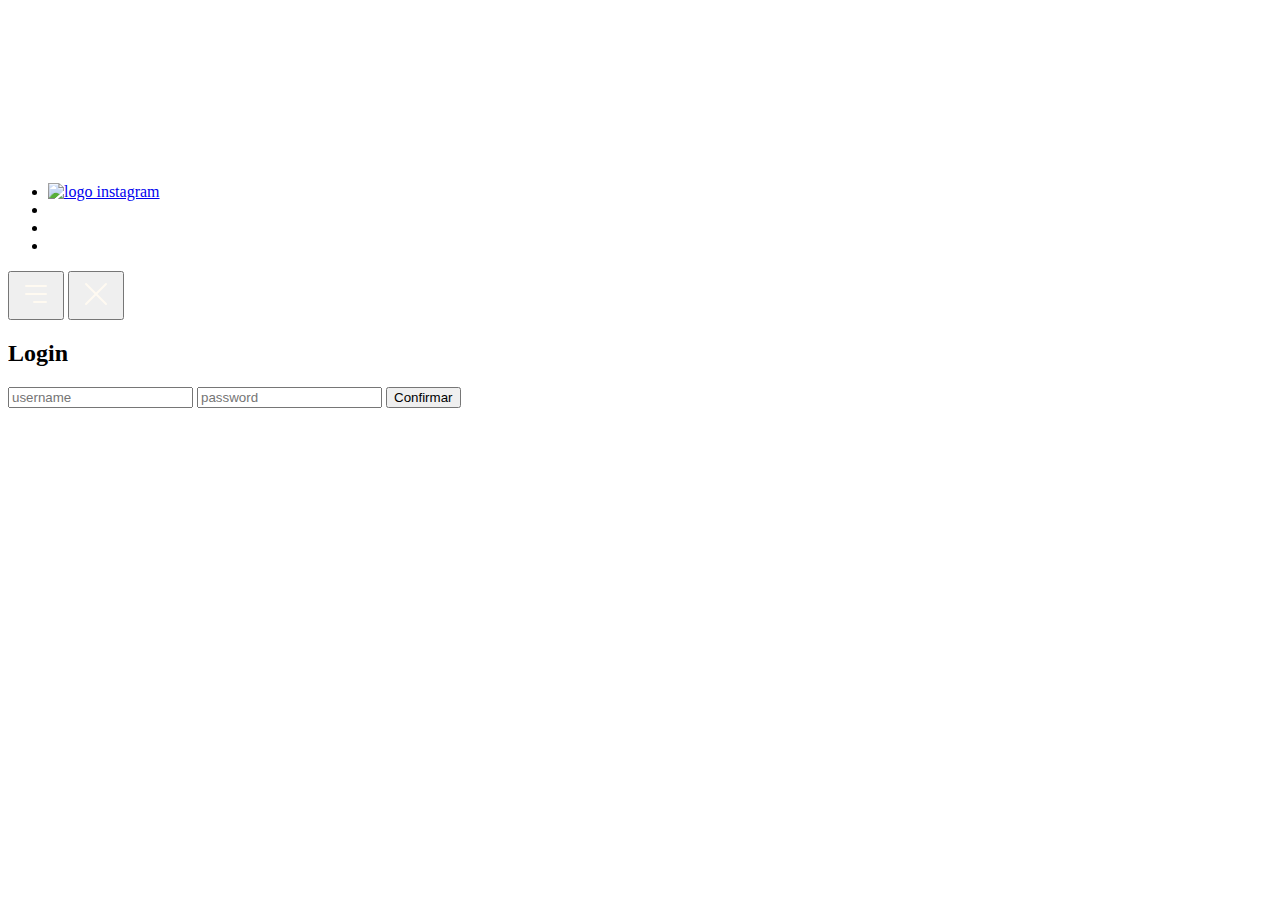
==== pages/perfil/index.html @ 3912fb04 "dti digital login page" ====
<!DOCTYPE html>
<html lang="en">
<head>
    <meta charset="UTF-8">
    <meta http-equiv="X-UA-Compatible" content="IE=edge">
    <meta name="viewport" content="width=device-width, initial-scale=1.0">
    <title>DTI Digital - Login Page</title>
    <style>
        @import url('https://fonts.googleapis.com/css?family=Poppins:400,700,900');
    </style>
    <link rel="stylesheet" href="style.css"/>
</head>
<body>
    <nav id="navigation">
        <div class="wrapper">
            <a class="logo" target="_blank" href="https://www.dtidigital.com.br">
                <img src="/assets/logo-dti-branca.png" alt="logo DGT-Digital">
            </a>
            <div class="menu">
                <ul class="social-links">
                    <li>
                        <a target="_blank" href="https://www.instagram.com/dtidigital/">
                            <img src="/assets/instagram-brands.svg" alt="logo instagram">
                            <!-- <svg xmlns="http://www.w3.org/2000/svg" viewBox="0 0 448 512"><path d="M224.1 141c-63.6 0-114.9 51.3-114.9 114.9s51.3 114.9 114.9 114.9S339 319.5 339 255.9 287.7 141 224.1 141zm0 189.6c-41.1 0-74.7-33.5-74.7-74.7s33.5-74.7 74.7-74.7 74.7 33.5 74.7 74.7-33.6 74.7-74.7 74.7zm146.4-194.3c0 14.9-12 26.8-26.8 26.8-14.9 0-26.8-12-26.8-26.8s12-26.8 26.8-26.8 26.8 12 26.8 26.8zm76.1 27.2c-1.7-35.9-9.9-67.7-36.2-93.9-26.2-26.2-58-34.4-93.9-36.2-37-2.1-147.9-2.1-184.9 0-35.8 1.7-67.6 9.9-93.9 36.1s-34.4 58-36.2 93.9c-2.1 37-2.1 147.9 0 184.9 1.7 35.9 9.9 67.7 36.2 93.9s58 34.4 93.9 36.2c37 2.1 147.9 2.1 184.9 0 35.9-1.7 67.7-9.9 93.9-36.2 26.2-26.2 34.4-58 36.2-93.9 2.1-37 2.1-147.8 0-184.8zM398.8 388c-7.8 19.6-22.9 34.7-42.6 42.6-29.5 11.7-99.5 9-132.1 9s-102.7 2.6-132.1-9c-19.6-7.8-34.7-22.9-42.6-42.6-11.7-29.5-9-99.5-9-132.1s-2.6-102.7 9-132.1c7.8-19.6 22.9-34.7 42.6-42.6 29.5-11.7 99.5-9 132.1-9s102.7-2.6 132.1 9c19.6 7.8 34.7 22.9 42.6 42.6 11.7 29.5 9 99.5 9 132.1s2.7 102.7-9 132.1z"/></svg> -->
                        </a>               
                    </li>
                    <li>
                        <a target="_blank" href="https://www.youtube.com/c/dtidigital">
                            <!-- <svg xmlns="http://www.w3.org/2000/svg" viewBox="0 0 576 512"><path d="M549.655 124.083c-6.281-23.65-24.787-42.276-48.284-48.597C458.781 64 288 64 288 64S117.22 64 74.629 75.486c-23.497 6.322-42.003 24.947-48.284 48.597-11.412 42.867-11.412 132.305-11.412 132.305s0 89.438 11.412 132.305c6.281 23.65 24.787 41.5 48.284 47.821C117.22 448 288 448 288 448s170.78 0 213.371-11.486c23.497-6.321 42.003-24.171 48.284-47.821 11.412-42.867 11.412-132.305 11.412-132.305s0-89.438-11.412-132.305zm-317.51 213.508V175.185l142.739 81.205-142.739 81.201z"/></svg> -->
                            <img src="/assets/youtube-brands.svg" alt="">
                        </a>
                    </li>
                    <li>
                        <a target="_blank" href="https://www.linkedin.com/company/dtidigital/">
                            <!-- <svg xmlns="http://www.w3.org/2000/svg" viewBox="0 0 448 512"><path d="M416 32H31.9C14.3 32 0 46.5 0 64.3v383.4C0 465.5 14.3 480 31.9 480H416c17.6 0 32-14.5 32-32.3V64.3c0-17.8-14.4-32.3-32-32.3zM135.4 416H69V202.2h66.5V416zm-33.2-243c-21.3 0-38.5-17.3-38.5-38.5S80.9 96 102.2 96c21.2 0 38.5 17.3 38.5 38.5 0 21.3-17.2 38.5-38.5 38.5zm282.1 243h-66.4V312c0-24.8-.5-56.7-34.5-56.7-34.6 0-39.9 27-39.9 54.9V416h-66.4V202.2h63.7v29.2h.9c8.9-16.8 30.6-34.5 62.9-34.5 67.2 0 79.7 44.3 79.7 101.9V416z"/></svg> -->
                            <img src="assets/linkedin-brands.svg" alt="">
                        </a>
                    </li>
                    <li>
                        <a target="_blank" href="https://www.facebook.com/dtidigitalcrafters">
                            <!-- <svg xmlns="http://www.w3.org/2000/svg" viewBox="0 0 512 512"><path d="M504 256C504 119 393 8 256 8S8 119 8 256c0 123.78 90.69 226.38 209.25 245V327.69h-63V256h63v-54.64c0-62.15 37-96.48 93.67-96.48 27.14 0 55.52 4.84 55.52 4.84v61h-31.28c-30.8 0-40.41 19.12-40.41 38.73V256h68.78l-11 71.69h-57.78V501C413.31 482.38 504 379.78 504 256z"/></svg> -->
                            <img src="/assets/facebook-square-brands.svg" alt="">
                        </a>
                    </li>
                </ul>

            </div>
            <button
            aria-expanded="false"
            aria-label="Abrir menu"
            onclick="openMenu()"
            class="open-menu"
          >
            <svg
              width="40"
              height="40"
              viewBox="0 0 40 40"
              fill="none"
              xmlns="http://www.w3.org/2000/svg"
            >
              <path
                d="M10 20H30"
                stroke="#FFFAF1"
                stroke-width="2"
                stroke-linecap="round"
                stroke-linejoin="round"
              />
              <path
                d="M10 12H30"
                stroke="#FFFAF1"
                stroke-width="2"
                stroke-linecap="round"
                stroke-linejoin="round"
              />
              <path
                d="M18 28L30 28"
                stroke="#FFFAF1"
                stroke-width="2"
                stroke-linecap="round"
                stroke-linejoin="round"
              />
            </svg>
          </button>
          <button
            aria-expanded="true"
            aria-label="Fechar Menu"
            onclick="closeMenu()"
            class="close-menu"
          >
            <svg
              width="40"
              height="40"
              viewBox="0 0 40 40"
              fill="none"
              xmlns="http://www.w3.org/2000/svg"
            >
              <path
                d="M30 10L10 30M10 10L30 30"
                stroke="#FFFAF1"
                stroke-width="2"
                stroke-linecap="round"
                stroke-linejoin="round"
              />
            </svg>
          </button>
        </div>
    </nav>

    <div class="wrapper">
        <div class="login">
            <h2>Login</h2>
            <form action="main.js" method="post">
                <input id="username" class="inputText" placeholder="username" type="text"/>
                <input id="password" class="inputText" placeholder="password" type="password"/>
    
                <button id="confirm" type="button" onClick="autenticacao()">Confirmar</button>
            </form>
        </div>
    </div>

    <footer>

    </footer>
    <script src="main.js"></script>
</body>
</html>
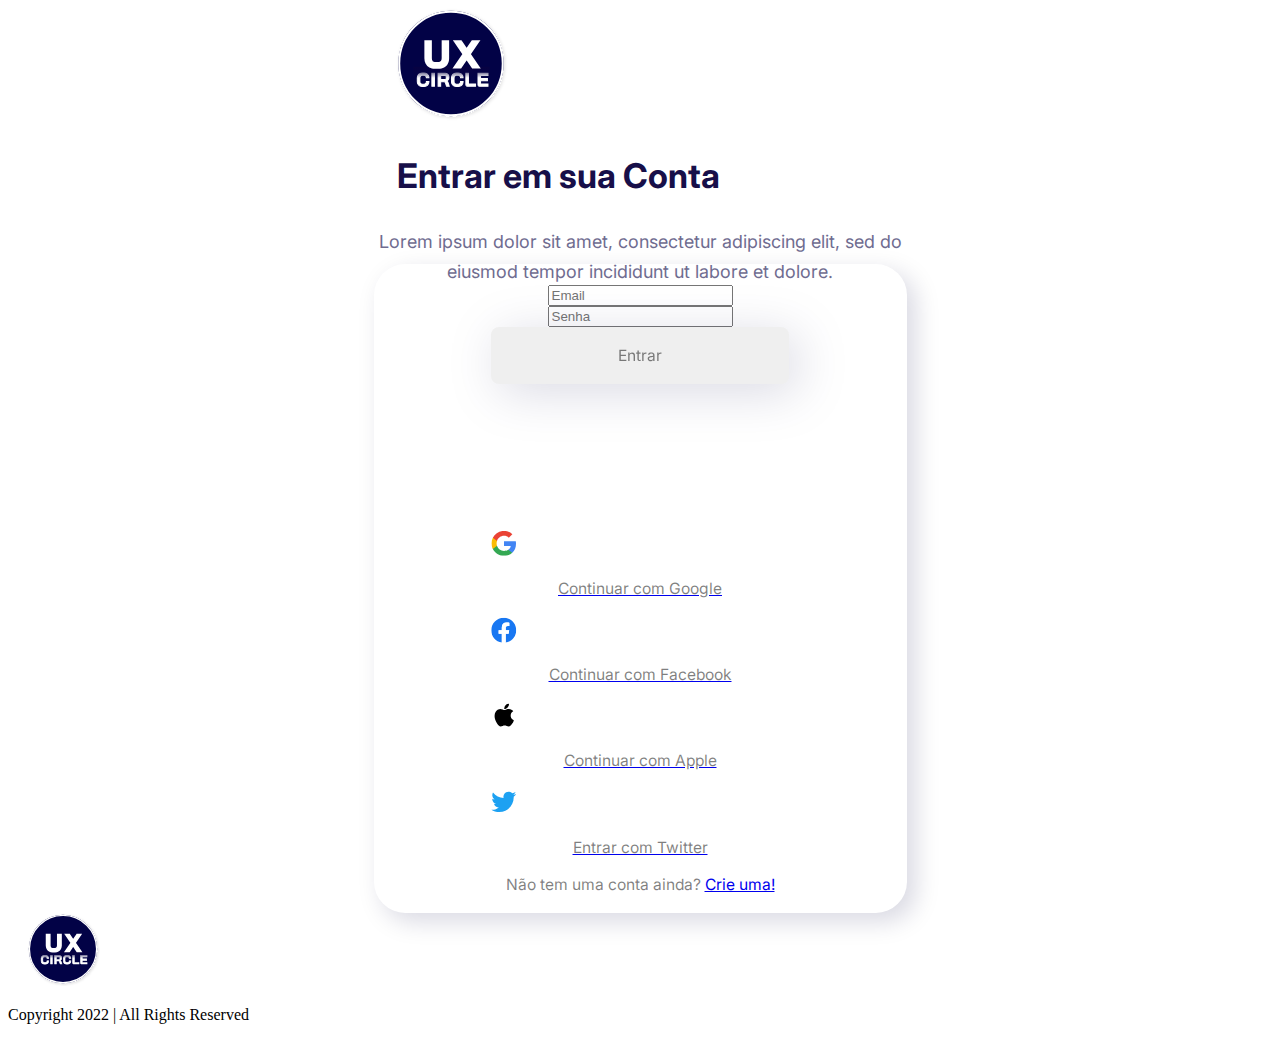
==== commit 54341f06: "dti login page testing validator" ====
--- a/pages/perfil/index.html
+++ b/pages/perfil/index.html
@@ -4,123 +4,97 @@
     <meta charset="UTF-8">
     <meta http-equiv="X-UA-Compatible" content="IE=edge">
     <meta name="viewport" content="width=device-width, initial-scale=1.0">
-    <title>DTI Digital - Login Page</title>
+    <title>Home Page</title>
+    <link rel="stylesheet" href="style.css"/>
     <style>
-        @import url('https://fonts.googleapis.com/css?family=Poppins:400,700,900');
+        @import url('https://fonts.googleapis.com/css2?family=Inter:wght@300&display=swap');
     </style>
-    <link rel="stylesheet" href="style.css"/>
+
 </head>
 <body>
-    <nav id="navigation">
+    <section id="container">
         <div class="wrapper">
-            <a class="logo" target="_blank" href="https://www.dtidigital.com.br">
-                <img src="/assets/logo-dti-branca.png" alt="logo DGT-Digital">
-            </a>
-            <div class="menu">
-                <ul class="social-links">
-                    <li>
-                        <a target="_blank" href="https://www.instagram.com/dtidigital/">
-                            <img src="/assets/instagram-brands.svg" alt="logo instagram">
-                            <!-- <svg xmlns="http://www.w3.org/2000/svg" viewBox="0 0 448 512"><path d="M224.1 141c-63.6 0-114.9 51.3-114.9 114.9s51.3 114.9 114.9 114.9S339 319.5 339 255.9 287.7 141 224.1 141zm0 189.6c-41.1 0-74.7-33.5-74.7-74.7s33.5-74.7 74.7-74.7 74.7 33.5 74.7 74.7-33.6 74.7-74.7 74.7zm146.4-194.3c0 14.9-12 26.8-26.8 26.8-14.9 0-26.8-12-26.8-26.8s12-26.8 26.8-26.8 26.8 12 26.8 26.8zm76.1 27.2c-1.7-35.9-9.9-67.7-36.2-93.9-26.2-26.2-58-34.4-93.9-36.2-37-2.1-147.9-2.1-184.9 0-35.8 1.7-67.6 9.9-93.9 36.1s-34.4 58-36.2 93.9c-2.1 37-2.1 147.9 0 184.9 1.7 35.9 9.9 67.7 36.2 93.9s58 34.4 93.9 36.2c37 2.1 147.9 2.1 184.9 0 35.9-1.7 67.7-9.9 93.9-36.2 26.2-26.2 34.4-58 36.2-93.9 2.1-37 2.1-147.8 0-184.8zM398.8 388c-7.8 19.6-22.9 34.7-42.6 42.6-29.5 11.7-99.5 9-132.1 9s-102.7 2.6-132.1-9c-19.6-7.8-34.7-22.9-42.6-42.6-11.7-29.5-9-99.5-9-132.1s-2.6-102.7 9-132.1c7.8-19.6 22.9-34.7 42.6-42.6 29.5-11.7 99.5-9 132.1-9s102.7-2.6 132.1 9c19.6 7.8 34.7 22.9 42.6 42.6 11.7 29.5 9 99.5 9 132.1s2.7 102.7-9 132.1z"/></svg> -->
-                        </a>               
-                    </li>
-                    <li>
-                        <a target="_blank" href="https://www.youtube.com/c/dtidigital">
-                            <!-- <svg xmlns="http://www.w3.org/2000/svg" viewBox="0 0 576 512"><path d="M549.655 124.083c-6.281-23.65-24.787-42.276-48.284-48.597C458.781 64 288 64 288 64S117.22 64 74.629 75.486c-23.497 6.322-42.003 24.947-48.284 48.597-11.412 42.867-11.412 132.305-11.412 132.305s0 89.438 11.412 132.305c6.281 23.65 24.787 41.5 48.284 47.821C117.22 448 288 448 288 448s170.78 0 213.371-11.486c23.497-6.321 42.003-24.171 48.284-47.821 11.412-42.867 11.412-132.305 11.412-132.305s0-89.438-11.412-132.305zm-317.51 213.508V175.185l142.739 81.205-142.739 81.201z"/></svg> -->
-                            <img src="/assets/youtube-brands.svg" alt="">
-                        </a>
-                    </li>
-                    <li>
-                        <a target="_blank" href="https://www.linkedin.com/company/dtidigital/">
-                            <!-- <svg xmlns="http://www.w3.org/2000/svg" viewBox="0 0 448 512"><path d="M416 32H31.9C14.3 32 0 46.5 0 64.3v383.4C0 465.5 14.3 480 31.9 480H416c17.6 0 32-14.5 32-32.3V64.3c0-17.8-14.4-32.3-32-32.3zM135.4 416H69V202.2h66.5V416zm-33.2-243c-21.3 0-38.5-17.3-38.5-38.5S80.9 96 102.2 96c21.2 0 38.5 17.3 38.5 38.5 0 21.3-17.2 38.5-38.5 38.5zm282.1 243h-66.4V312c0-24.8-.5-56.7-34.5-56.7-34.6 0-39.9 27-39.9 54.9V416h-66.4V202.2h63.7v29.2h.9c8.9-16.8 30.6-34.5 62.9-34.5 67.2 0 79.7 44.3 79.7 101.9V416z"/></svg> -->
-                            <img src="assets/linkedin-brands.svg" alt="">
-                        </a>
-                    </li>
-                    <li>
-                        <a target="_blank" href="https://www.facebook.com/dtidigitalcrafters">
-                            <!-- <svg xmlns="http://www.w3.org/2000/svg" viewBox="0 0 512 512"><path d="M504 256C504 119 393 8 256 8S8 119 8 256c0 123.78 90.69 226.38 209.25 245V327.69h-63V256h63v-54.64c0-62.15 37-96.48 93.67-96.48 27.14 0 55.52 4.84 55.52 4.84v61h-31.28c-30.8 0-40.41 19.12-40.41 38.73V256h68.78l-11 71.69h-57.78V501C413.31 482.38 504 379.78 504 256z"/></svg> -->
-                            <img src="/assets/facebook-square-brands.svg" alt="">
-                        </a>
-                    </li>
-                </ul>
+            <div class="logo">
+                <div class="content">
+                    <svg width="168" height="113" viewBox="0 0 168 113" fill="none" xmlns="http://www.w3.org/2000/svg">
+                        <g filter="url(#filter0_d_9_10167)">
+                        <circle cx="83.9762" cy="55.4012" r="52.7323" fill="#020246"/>
+                        <circle cx="83.9762" cy="55.4012" r="51.7435" stroke="white" stroke-width="1.97746"/>
+                        </g>
+                        <path d="M55.1226 78.4911C54.1611 78.4911 53.312 78.2851 52.5753 77.8731C51.8511 77.461 51.2892 76.8804 50.8896 76.1312C50.4901 75.3695 50.2903 74.4954 50.2903 73.509V70.0627C50.2903 69.0763 50.4901 68.2084 50.8896 67.4593C51.3017 66.6976 51.8761 66.1107 52.6128 65.6986C53.362 65.2866 54.2236 65.0806 55.1975 65.0806H57.1829C58.1194 65.0806 58.9435 65.2803 59.6552 65.6799C60.367 66.0795 60.9164 66.6414 61.3035 67.3656C61.703 68.0773 61.9028 68.9077 61.9028 69.8567H59.3556C59.3556 69.1075 59.1558 68.5081 58.7562 68.0586C58.3566 67.5966 57.8322 67.3656 57.1829 67.3656H55.1975C54.4983 67.3656 53.9364 67.6278 53.5118 68.1523C53.0873 68.6642 52.875 69.3385 52.875 70.1751V73.3966C52.875 74.2332 53.081 74.9137 53.4931 75.4382C53.9052 75.9501 54.4483 76.2061 55.1226 76.2061H57.1454C57.8072 76.2061 58.3441 75.9501 58.7562 75.4382C59.1807 74.9262 59.393 74.252 59.393 73.4154H61.9403C61.9403 74.4268 61.7405 75.3196 61.3409 76.0937C60.9413 76.8554 60.3795 77.4485 59.6552 77.8731C58.931 78.2851 58.0944 78.4911 57.1454 78.4911H55.1226ZM64.8711 65.2304H67.4558V78.3413H64.8711V65.2304ZM71.0936 65.2304H78.0611C79.1974 65.2304 80.1089 65.5363 80.7957 66.1482C81.4949 66.76 81.8446 67.5654 81.8446 68.5643V69.8754C81.8446 70.5247 81.6573 71.0928 81.2827 71.5798C80.9206 72.0543 80.3899 72.4164 79.6906 72.6662V72.7036C80.0902 72.9658 80.3899 73.2655 80.5897 73.6027C80.8019 73.9398 81.008 74.408 81.2078 75.0074L82.2566 78.3413H79.5783L78.5856 75.2321C78.4232 74.6952 78.1985 74.2957 77.9113 74.0334C77.6241 73.7712 77.2682 73.6401 76.8437 73.6401H73.6783V78.3413H71.0936V65.2304ZM77.5742 71.4113C78.0986 71.4113 78.5107 71.2739 78.8103 70.9992C79.11 70.712 79.2598 70.3437 79.2598 69.8941V68.6767C79.2598 68.3146 79.1475 68.0274 78.9227 67.8151C78.698 67.5904 78.3983 67.478 78.0237 67.478H73.6783V71.4113H77.5742ZM89.2958 78.4911C88.3344 78.4911 87.4853 78.2851 86.7486 77.8731C86.0244 77.461 85.4625 76.8804 85.0629 76.1312C84.6633 75.3695 84.4635 74.4954 84.4635 73.509V70.0627C84.4635 69.0763 84.6633 68.2084 85.0629 67.4593C85.4749 66.6976 86.0493 66.1107 86.786 65.6986C87.5352 65.2866 88.3968 65.0806 89.3708 65.0806H91.3561C92.2926 65.0806 93.1167 65.2803 93.8285 65.6799C94.5402 66.0795 95.0896 66.6414 95.4767 67.3656C95.8763 68.0773 96.0761 68.9077 96.0761 69.8567H93.5288C93.5288 69.1075 93.329 68.5081 92.9294 68.0586C92.5299 67.5966 92.0054 67.3656 91.3561 67.3656H89.3708C88.6715 67.3656 88.1096 67.6278 87.6851 68.1523C87.2605 68.6642 87.0483 69.3385 87.0483 70.1751V73.3966C87.0483 74.2332 87.2543 74.9137 87.6663 75.4382C88.0784 75.9501 88.6216 76.2061 89.2958 76.2061H91.3187C91.9805 76.2061 92.5174 75.9501 92.9294 75.4382C93.354 74.9262 93.5663 74.252 93.5663 73.4154H96.1135C96.1135 74.4268 95.9137 75.3196 95.5142 76.0937C95.1146 76.8554 94.5527 77.4485 93.8285 77.8731C93.1043 78.2851 92.2676 78.4911 91.3187 78.4911H89.2958ZM100.674 78.3413C100.124 78.3413 99.6811 78.1852 99.344 77.8731C99.0193 77.5484 98.857 77.1239 98.857 76.5994V65.2304H101.442V76.0937H108.559V78.3413H100.674ZM112.809 78.3413C112.272 78.3413 111.835 78.179 111.498 77.8543C111.16 77.5297 110.992 77.1051 110.992 76.5807V65.2304H120.994V67.478H113.577V70.5122H120.432V72.7598H113.577V76.0937H120.994V78.3413H112.809Z" fill="white"/>
+                        <path d="M52.5753 77.8731L52.3275 78.3087L52.3307 78.3105L52.5753 77.8731ZM50.8896 76.1312L50.4458 76.364L50.4474 76.367L50.8896 76.1312ZM50.8896 67.4593L50.4488 67.2208L50.4474 67.2234L50.8896 67.4593ZM52.6128 65.6986L52.3713 65.2595L52.3681 65.2612L52.6128 65.6986ZM59.6552 65.6799L59.9006 65.2429L59.9006 65.2429L59.6552 65.6799ZM61.3035 67.3656L60.8614 67.6019L60.8664 67.6109L61.3035 67.3656ZM61.9028 69.8567V70.3579H62.404V69.8567H61.9028ZM59.3556 69.8567H58.8544V70.3579H59.3556V69.8567ZM58.7562 68.0586L58.3771 68.3865L58.3816 68.3916L58.7562 68.0586ZM53.5118 68.1523L53.8976 68.4722L53.9014 68.4676L53.5118 68.1523ZM53.4931 75.4382L53.099 75.7478L53.1027 75.7524L53.4931 75.4382ZM58.7562 75.4382L58.3704 75.1182L58.3658 75.1239L58.7562 75.4382ZM59.393 73.4154V72.9142H58.8918V73.4154H59.393ZM61.9403 73.4154H62.4415V72.9142H61.9403V73.4154ZM61.3409 76.0937L61.7847 76.3266L61.7863 76.3236L61.3409 76.0937ZM59.6552 77.8731L59.9031 78.3087L59.9087 78.3054L59.6552 77.8731ZM55.1226 77.99C54.2347 77.99 53.4721 77.8004 52.82 77.4357L52.3307 78.3105C53.152 78.7699 54.0876 78.9923 55.1226 78.9923V77.99ZM52.8232 77.4375C52.183 77.0732 51.6877 76.5626 51.3319 75.8953L50.4474 76.367C50.8907 77.1982 51.5193 77.8488 52.3275 78.3087L52.8232 77.4375ZM51.3335 75.8984C50.9768 75.2184 50.7915 74.4263 50.7915 73.509H49.7891C49.7891 74.5646 50.0034 75.5206 50.4458 76.364L51.3335 75.8984ZM50.7915 73.509V70.0627H49.7891V73.509H50.7915ZM50.7915 70.0627C50.7915 69.1452 50.9768 68.3608 51.3319 67.6951L50.4474 67.2234C50.0033 68.0561 49.7891 69.0074 49.7891 70.0627H50.7915ZM51.3305 67.6977C51.6985 67.0173 52.2059 66.5005 52.8575 66.1361L52.3681 65.2612C51.5463 65.7209 50.9049 66.3778 50.4488 67.2208L51.3305 67.6977ZM52.8543 66.1378C53.5198 65.7718 54.2961 65.5817 55.1975 65.5817V64.5794C54.151 64.5794 53.2042 64.8014 52.3713 65.2595L52.8543 66.1378ZM55.1975 65.5817H57.1829V64.5794H55.1975V65.5817ZM57.1829 65.5817C58.0463 65.5817 58.7835 65.7653 59.4099 66.1169L59.9006 65.2429C59.1035 64.7954 58.1925 64.5794 57.1829 64.5794V65.5817ZM59.4099 66.1169C60.0377 66.4694 60.5191 66.9614 60.8615 67.6018L61.7455 67.1294C61.3136 66.3214 60.6962 65.6896 59.9006 65.2429L59.4099 66.1169ZM60.8664 67.6109C61.2175 68.2364 61.4016 68.9795 61.4016 69.8567H62.404C62.404 68.8359 62.1885 67.9183 61.7405 67.1203L60.8664 67.6109ZM61.9028 69.3555H59.3556V70.3579H61.9028V69.3555ZM59.8567 69.8567C59.8567 69.0161 59.6306 68.2879 59.1308 67.7256L58.3816 68.3916C58.681 68.7284 58.8544 69.1989 58.8544 69.8567H59.8567ZM59.1353 67.7308C58.6339 67.151 57.9673 66.8644 57.1829 66.8644V67.8668C57.6971 67.8668 58.0794 68.0422 58.3771 68.3865L59.1353 67.7308ZM57.1829 66.8644H55.1975V67.8668H57.1829V66.8644ZM55.1975 66.8644C54.3534 66.8644 53.6459 67.1901 53.1223 67.8369L53.9014 68.4676C54.2268 68.0656 54.6431 67.8668 55.1975 67.8668V66.8644ZM53.126 67.8323C52.6093 68.4554 52.3738 69.2526 52.3738 70.1751H53.3762C53.3762 69.4244 53.5653 68.873 53.8976 68.4722L53.126 67.8323ZM52.3738 70.1751V73.3966H53.3762V70.1751H52.3738ZM52.3738 73.3966C52.3738 74.3164 52.6015 75.1146 53.099 75.7478L53.8872 75.1285C53.5606 74.7129 53.3762 74.1501 53.3762 73.3966H52.3738ZM53.1027 75.7524C53.6127 76.3861 54.3012 76.7073 55.1226 76.7073V75.7049C54.5955 75.7049 54.1976 75.5142 53.8835 75.1239L53.1027 75.7524ZM55.1226 76.7073H57.1454V75.7049H55.1226V76.7073ZM57.1454 76.7073C57.9577 76.7073 58.6387 76.3835 59.1466 75.7524L58.3658 75.1239C58.0496 75.5167 57.6567 75.7049 57.1454 75.7049V76.7073ZM59.142 75.7581C59.6587 75.135 59.8942 74.3379 59.8942 73.4154H58.8918C58.8918 74.166 58.7028 74.7175 58.3704 75.1183L59.142 75.7581ZM59.393 73.9165H61.9403V72.9142H59.393V73.9165ZM61.4391 73.4154C61.4391 74.3597 61.253 75.1714 60.8956 75.8639L61.7863 76.3236C62.228 75.4677 62.4415 74.4938 62.4415 73.4154H61.4391ZM60.8971 75.8609C60.5399 76.5417 60.0431 77.0648 59.4018 77.4407L59.9087 78.3054C60.7158 77.8323 61.3428 77.1691 61.7847 76.3265L60.8971 75.8609ZM59.4074 77.4375C58.7687 77.8009 58.0198 77.99 57.1454 77.99V78.9923C58.1691 78.9923 59.0933 78.7694 59.9031 78.3087L59.4074 77.4375ZM57.1454 77.99H55.1226V78.9923H57.1454V77.99ZM64.8711 65.2304V64.7292H64.3699V65.2304H64.8711ZM67.4558 65.2304H67.957V64.7292H67.4558V65.2304ZM67.4558 78.3413V78.8425H67.957V78.3413H67.4558ZM64.8711 78.3413H64.3699V78.8425H64.8711V78.3413ZM64.8711 65.7316H67.4558V64.7292H64.8711V65.7316ZM66.9546 65.2304V78.3413H67.957V65.2304H66.9546ZM67.4558 77.8401H64.8711V78.8425H67.4558V77.8401ZM65.3722 78.3413V65.2304H64.3699V78.3413H65.3722ZM71.0936 65.2304V64.7292H70.5924V65.2304H71.0936ZM80.7957 66.1482L80.4623 66.5224L80.4657 66.5253L80.7957 66.1482ZM81.2827 71.5798L80.8854 71.2742L80.8843 71.2758L81.2827 71.5798ZM79.6906 72.6662L79.5221 72.1942L79.1895 72.313V72.6662H79.6906ZM79.6906 72.7036H79.1895V72.9742L79.4157 73.1226L79.6906 72.7036ZM80.5897 73.6027L80.1584 73.8582L80.1656 73.8697L80.5897 73.6027ZM81.2078 75.0074L81.6859 74.857L81.6832 74.8489L81.2078 75.0074ZM82.2566 78.3413V78.8425H82.9397L82.7347 78.1909L82.2566 78.3413ZM79.5783 78.3413L79.1008 78.4937L79.2122 78.8425H79.5783V78.3413ZM78.5856 75.2321L78.1058 75.3772L78.1081 75.3846L78.5856 75.2321ZM77.9113 74.0334L77.5734 74.4036L77.5734 74.4036L77.9113 74.0334ZM73.6783 73.6401V73.1389H73.1772V73.6401H73.6783ZM73.6783 78.3413V78.8425H74.1795V78.3413H73.6783ZM71.0936 78.3413H70.5924V78.8425H71.0936V78.3413ZM78.8103 70.9992L79.1491 71.3687L79.1571 71.361L78.8103 70.9992ZM78.9227 67.8151L78.5683 68.1695L78.5734 68.1746L78.5786 68.1795L78.9227 67.8151ZM73.6783 67.478V66.9768H73.1772V67.478H73.6783ZM73.6783 71.4113H73.1772V71.9124H73.6783V71.4113ZM71.0936 65.7316H78.0611V64.7292H71.0936V65.7316ZM78.0611 65.7316C79.1046 65.7316 79.8876 66.0104 80.4623 66.5224L81.1291 65.7739C80.3303 65.0623 79.2902 64.7292 78.0611 64.7292V65.7316ZM80.4657 66.5253C81.0472 67.0342 81.3434 67.6976 81.3434 68.5643H82.3458C82.3458 67.4331 81.9426 66.4858 81.1257 65.771L80.4657 66.5253ZM81.3434 68.5643V69.8754H82.3458V68.5643H81.3434ZM81.3434 69.8754C81.3434 70.4209 81.1886 70.8801 80.8854 71.2742L81.6799 71.8854C82.1259 71.3056 82.3458 70.6285 82.3458 69.8754H81.3434ZM80.8843 71.2758C80.5938 71.6564 80.1524 71.9691 79.5221 72.1942L79.8592 73.1381C80.6274 72.8638 81.2473 72.4522 81.6811 71.8839L80.8843 71.2758ZM79.1895 72.6662V72.7036H80.1918V72.6662H79.1895ZM79.4157 73.1226C79.7652 73.352 80.0053 73.5995 80.1585 73.8582L81.0208 73.3471C80.7745 72.9315 80.4152 72.5797 79.9656 72.2846L79.4157 73.1226ZM80.1656 73.8697C80.3477 74.159 80.5387 74.5852 80.7323 75.1659L81.6832 74.8489C81.4772 74.2309 81.2561 73.7205 81.0138 73.3356L80.1656 73.8697ZM80.7297 75.1578L81.7786 78.4917L82.7347 78.1909L81.6858 74.857L80.7297 75.1578ZM82.2566 77.8401H79.5783V78.8425H82.2566V77.8401ZM80.0557 78.1889L79.063 75.0797L78.1081 75.3846L79.1008 78.4937L80.0557 78.1889ZM79.0653 75.0871C78.8877 74.4998 78.6263 74.0076 78.2492 73.6633L77.5734 74.4036C77.7707 74.5837 77.9588 74.8907 78.1058 75.3772L79.0653 75.0871ZM78.2492 73.6633C77.8609 73.3088 77.3808 73.1389 76.8437 73.1389V74.1413C77.1556 74.1413 77.3873 74.2337 77.5734 74.4036L78.2492 73.6633ZM76.8437 73.1389H73.6783V74.1413H76.8437V73.1389ZM73.1772 73.6401V78.3413H74.1795V73.6401H73.1772ZM73.6783 77.8401H71.0936V78.8425H73.6783V77.8401ZM71.5948 78.3413V65.2304H70.5924V78.3413H71.5948ZM77.5742 71.9124C78.1865 71.9124 78.7325 71.7504 79.149 71.3686L78.4717 70.6298C78.2888 70.7974 78.0107 70.9101 77.5742 70.9101V71.9124ZM79.1571 71.361C79.5642 70.9709 79.761 70.4677 79.761 69.8941H78.7587C78.7587 70.2196 78.6559 70.4531 78.4636 70.6374L79.1571 71.361ZM79.761 69.8941V68.6767H78.7587V69.8941H79.761ZM79.761 68.6767C79.761 68.2024 79.6091 67.774 79.2668 67.4508L78.5786 68.1795C78.6858 68.2808 78.7587 68.4268 78.7587 68.6767H79.761ZM79.2771 67.4607C78.9417 67.1253 78.5057 66.9768 78.0237 66.9768V67.9792C78.2909 67.9792 78.4542 68.0554 78.5683 68.1695L79.2771 67.4607ZM78.0237 66.9768H73.6783V67.9792H78.0237V66.9768ZM73.1772 67.478V71.4113H74.1795V67.478H73.1772ZM73.6783 71.9124H77.5742V70.9101H73.6783V71.9124ZM86.7486 77.8731L86.5007 78.3087L86.5039 78.3105L86.7486 77.8731ZM85.0629 76.1312L84.6191 76.364L84.6207 76.367L85.0629 76.1312ZM85.0629 67.4593L84.6221 67.2208L84.6207 67.2234L85.0629 67.4593ZM86.786 65.6986L86.5445 65.2595L86.5414 65.2612L86.786 65.6986ZM93.8285 65.6799L94.0738 65.2429L94.0738 65.2429L93.8285 65.6799ZM95.4767 67.3656L95.0346 67.6019L95.0397 67.6109L95.4767 67.3656ZM96.0761 69.8567V70.3579H96.5772V69.8567H96.0761ZM93.5288 69.8567H93.0276V70.3579H93.5288V69.8567ZM92.9294 68.0586L92.5503 68.3865L92.5549 68.3916L92.9294 68.0586ZM87.6851 68.1523L88.0709 68.4722L88.0746 68.4676L87.6851 68.1523ZM87.6663 75.4382L87.2722 75.7478L87.2759 75.7524L87.6663 75.4382ZM92.9294 75.4382L92.5436 75.1182L92.539 75.1239L92.9294 75.4382ZM93.5663 73.4154V72.9142H93.0651V73.4154H93.5663ZM96.1135 73.4154H96.6147V72.9142H96.1135V73.4154ZM95.5142 76.0937L95.958 76.3266L95.9595 76.3236L95.5142 76.0937ZM93.8285 77.8731L94.0763 78.3087L94.0819 78.3054L93.8285 77.8731ZM89.2958 77.99C88.408 77.99 87.6453 77.8004 86.9932 77.4357L86.5039 78.3105C87.3253 78.7699 88.2608 78.9923 89.2958 78.9923V77.99ZM86.9964 77.4375C86.3562 77.0732 85.861 76.5626 85.5051 75.8953L84.6207 76.367C85.0639 77.1982 85.6925 77.8488 86.5007 78.3087L86.9964 77.4375ZM85.5067 75.8984C85.15 75.2184 84.9647 74.4263 84.9647 73.509H83.9624C83.9624 74.5646 84.1766 75.5206 84.6191 76.364L85.5067 75.8984ZM84.9647 73.509V70.0627H83.9624V73.509H84.9647ZM84.9647 70.0627C84.9647 69.1452 85.1501 68.3608 85.5051 67.6951L84.6207 67.2234C84.1766 68.0561 83.9624 69.0074 83.9624 70.0627H84.9647ZM85.5037 67.6977C85.8718 67.0173 86.3791 66.5005 87.0307 66.1361L86.5414 65.2612C85.7195 65.7209 85.0781 66.3778 84.6221 67.2208L85.5037 67.6977ZM87.0276 66.1378C87.693 65.7718 88.4694 65.5817 89.3708 65.5817V64.5794C88.3243 64.5794 87.3775 64.8014 86.5445 65.2595L87.0276 66.1378ZM89.3708 65.5817H91.3561V64.5794H89.3708V65.5817ZM91.3561 65.5817C92.2195 65.5817 92.9568 65.7653 93.5831 66.1169L94.0738 65.2429C93.2767 64.7954 92.3657 64.5794 91.3561 64.5794V65.5817ZM93.5831 66.1169C94.211 66.4694 94.6924 66.9614 95.0347 67.6018L95.9187 67.1294C95.4869 66.3214 94.8694 65.6896 94.0738 65.2429L93.5831 66.1169ZM95.0397 67.6109C95.3908 68.2364 95.5749 68.9795 95.5749 69.8567H96.5772C96.5772 68.8359 96.3618 67.9183 95.9137 67.1203L95.0397 67.6109ZM96.0761 69.3555H93.5288V70.3579H96.0761V69.3555ZM94.03 69.8567C94.03 69.0161 93.8038 68.2879 93.304 67.7256L92.5549 68.3916C92.8542 68.7284 93.0276 69.1989 93.0276 69.8567H94.03ZM93.3085 67.7308C92.8071 67.151 92.1405 66.8644 91.3561 66.8644V67.8668C91.8703 67.8668 92.2526 68.0422 92.5504 68.3865L93.3085 67.7308ZM91.3561 66.8644H89.3708V67.8668H91.3561V66.8644ZM89.3708 66.8644C88.5266 66.8644 87.8192 67.1901 87.2955 67.8369L88.0746 68.4676C88.4001 68.0656 88.8164 67.8668 89.3708 67.8668V66.8644ZM87.2993 67.8323C86.7826 68.4554 86.5471 69.2526 86.5471 70.1751H87.5494C87.5494 69.4244 87.7385 68.873 88.0709 68.4722L87.2993 67.8323ZM86.5471 70.1751V73.3966H87.5494V70.1751H86.5471ZM86.5471 73.3966C86.5471 74.3164 86.7747 75.1146 87.2723 75.7478L88.0604 75.1285C87.7338 74.7129 87.5494 74.1501 87.5494 73.3966H86.5471ZM87.2759 75.7524C87.7859 76.3861 88.4744 76.7073 89.2958 76.7073V75.7049C88.7687 75.7049 88.3709 75.5142 88.0568 75.1239L87.2759 75.7524ZM89.2958 76.7073H91.3187V75.7049H89.2958V76.7073ZM91.3187 76.7073C92.1309 76.7073 92.8119 76.3835 93.3199 75.7524L92.539 75.1239C92.2229 75.5167 91.83 75.7049 91.3187 75.7049V76.7073ZM93.3152 75.7581C93.8319 75.135 94.0674 74.3379 94.0674 73.4154H93.0651C93.0651 74.166 92.876 74.7175 92.5437 75.1183L93.3152 75.7581ZM93.5663 73.9165H96.1135V72.9142H93.5663V73.9165ZM95.6123 73.4154C95.6123 74.3597 95.4262 75.1714 95.0688 75.8639L95.9595 76.3236C96.4013 75.4677 96.6147 74.4938 96.6147 73.4154H95.6123ZM95.0703 75.8609C94.7132 76.5417 94.2163 77.0648 93.575 77.4407L94.0819 78.3054C94.8891 77.8323 95.516 77.1691 95.958 76.3265L95.0703 75.8609ZM93.5806 77.4375C92.9419 77.8009 92.193 77.99 91.3187 77.99V78.9923C92.3423 78.9923 93.2666 78.7694 94.0763 78.3087L93.5806 77.4375ZM91.3187 77.99H89.2958V78.9923H91.3187V77.99ZM99.344 77.8731L98.9896 78.2274L98.9964 78.2343L99.0035 78.2408L99.344 77.8731ZM98.857 65.2304V64.7292H98.3558V65.2304H98.857ZM101.442 65.2304H101.943V64.7292H101.442V65.2304ZM101.442 76.0937H100.941V76.5949H101.442V76.0937ZM108.559 76.0937H109.06V75.5925H108.559V76.0937ZM108.559 78.3413V78.8425H109.06V78.3413H108.559ZM100.674 77.8401C100.224 77.8401 99.9114 77.7154 99.6845 77.5053L99.0035 78.2408C99.4508 78.655 100.024 78.8425 100.674 78.8425V77.8401ZM99.6984 77.5187C99.4813 77.3016 99.3582 77.0115 99.3582 76.5994H98.3558C98.3558 77.2362 98.5574 77.7952 98.9896 78.2274L99.6984 77.5187ZM99.3582 76.5994V65.2304H98.3558V76.5994H99.3582ZM98.857 65.7316H101.442V64.7292H98.857V65.7316ZM100.941 65.2304V76.0937H101.943V65.2304H100.941ZM101.442 76.5949H108.559V75.5925H101.442V76.5949ZM108.058 76.0937V78.3413H109.06V76.0937H108.058ZM108.559 77.8401H100.674V78.8425H108.559V77.8401ZM111.498 77.8543L111.15 78.2153L111.15 78.2153L111.498 77.8543ZM110.992 65.2304V64.7292H110.491V65.2304H110.992ZM120.994 65.2304H121.495V64.7292H120.994V65.2304ZM120.994 67.478V67.9792H121.495V67.478H120.994ZM113.577 67.478V66.9768H113.075V67.478H113.577ZM113.577 70.5122H113.075V71.0134H113.577V70.5122ZM120.432 70.5122H120.933V70.011H120.432V70.5122ZM120.432 72.7598V73.261H120.933V72.7598H120.432ZM113.577 72.7598V72.2586H113.075V72.7598H113.577ZM113.577 76.0937H113.075V76.5949H113.577V76.0937ZM120.994 76.0937H121.495V75.5925H120.994V76.0937ZM120.994 78.3413V78.8425H121.495V78.3413H120.994ZM112.809 77.8401C112.381 77.8401 112.075 77.7147 111.845 77.4933L111.15 78.2153C111.594 78.6433 112.163 78.8425 112.809 78.8425V77.8401ZM111.845 77.4933C111.619 77.275 111.493 76.987 111.493 76.5807H110.491C110.491 77.2233 110.702 77.7844 111.15 78.2153L111.845 77.4933ZM111.493 76.5807V65.2304H110.491V76.5807H111.493ZM110.992 65.7316H120.994V64.7292H110.992V65.7316ZM120.492 65.2304V67.478H121.495V65.2304H120.492ZM120.994 66.9768H113.577V67.9792H120.994V66.9768ZM113.075 67.478V70.5122H114.078V67.478H113.075ZM113.577 71.0134H120.432V70.011H113.577V71.0134ZM119.931 70.5122V72.7598H120.933V70.5122H119.931ZM120.432 72.2586H113.577V73.261H120.432V72.2586ZM113.075 72.7598V76.0937H114.078V72.7598H113.075ZM113.577 76.5949H120.994V75.5925H113.577V76.5949ZM120.492 76.0937V78.3413H121.495V76.0937H120.492ZM120.994 77.8401H112.809V78.8425H120.994V77.8401Z" fill="white"/>
+                        <rect x="46.4343" y="58.8179" width="76.1433" height="13.9716" fill="url(#paint0_linear_9_10167)"/>
+                        <path d="M67.756 59.6341C65.9261 59.6341 64.3188 59.2509 62.9341 58.4843C61.5493 57.693 60.4736 56.5926 59.7071 55.1831C58.9405 53.7736 58.5572 52.1416 58.5572 50.287V33.373H63.6759V50.1386C63.6759 51.6223 64.0468 52.8216 64.7887 53.7365C65.5552 54.6514 66.5443 55.1089 67.756 55.1089H71.6878C72.9242 55.1089 73.9257 54.6514 74.6922 53.7365C75.4588 52.8216 75.8421 51.6223 75.8421 50.1386V33.373H80.9608V50.287C80.9608 52.1416 80.5775 53.7736 79.8109 55.1831C79.0443 56.5926 77.9563 57.693 76.5468 58.4843C75.1373 59.2509 73.5176 59.6341 71.6878 59.6341H67.756ZM96.7147 46.0956L88.0352 33.373H93.8586L99.645 41.9042L105.431 33.373H111.218L102.538 46.0956L111.589 59.3374H105.765L99.645 50.287L93.4877 59.3374H87.6643L96.7147 46.0956Z" fill="white"/>
+                        <path d="M62.9341 58.4843L62.3493 59.5076L62.3562 59.5116L62.3632 59.5154L62.9341 58.4843ZM59.7071 55.1831L58.6717 55.7462L58.6717 55.7462L59.7071 55.1831ZM58.5572 33.373V32.1944H57.3786V33.373H58.5572ZM63.6759 33.373H64.8545V32.1944H63.6759V33.373ZM64.7887 53.7365L63.8732 54.4788L63.8791 54.4862L63.8852 54.4934L64.7887 53.7365ZM74.6922 53.7365L73.7888 52.9796L74.6922 53.7365ZM75.8421 33.373V32.1944H74.6635V33.373H75.8421ZM80.9608 33.373H82.1394V32.1944H80.9608V33.373ZM79.8109 55.1831L80.8463 55.7462L80.8463 55.7462L79.8109 55.1831ZM76.5468 58.4843L77.1099 59.5197L77.1169 59.5159L77.1238 59.512L76.5468 58.4843ZM67.756 58.4555C66.0944 58.4555 64.6893 58.1088 63.5049 57.4531L62.3632 59.5154C63.9483 60.3929 65.7579 60.8128 67.756 60.8128V58.4555ZM63.5188 57.461C62.3253 56.7789 61.4051 55.8384 60.7425 54.62L58.6717 55.7462C59.5421 57.3468 60.7733 58.607 62.3493 59.5076L63.5188 57.461ZM60.7425 54.62C60.0836 53.4086 59.7358 51.9757 59.7358 50.287H57.3786C57.3786 52.3074 57.7974 54.1387 58.6717 55.7462L60.7425 54.62ZM59.7358 50.287V33.373H57.3786V50.287H59.7358ZM58.5572 34.5516H63.6759V32.1944H58.5572V34.5516ZM62.4973 33.373V50.1386H64.8545V33.373H62.4973ZM62.4973 50.1386C62.4973 51.8208 62.9208 53.3043 63.8732 54.4788L65.7042 52.9942C65.1728 52.3389 64.8545 51.4237 64.8545 50.1386H62.4973ZM63.8852 54.4934C64.8796 55.6803 66.2017 56.2875 67.756 56.2875V53.9303C66.8869 53.9303 66.2308 53.6226 65.6921 52.9796L63.8852 54.4934ZM67.756 56.2875H71.6878V53.9303H67.756V56.2875ZM71.6878 56.2875C73.2585 56.2875 74.5961 55.6865 75.5957 54.4934L73.7888 52.9796C73.2552 53.6164 72.5898 53.9303 71.6878 53.9303V56.2875ZM75.5957 54.4934C76.58 53.3186 77.0207 51.8297 77.0207 50.1386H74.6635C74.6635 51.4148 74.3376 52.3245 73.7888 52.9796L75.5957 54.4934ZM77.0207 50.1386V33.373H74.6635V50.1386H77.0207ZM75.8421 34.5516H80.9608V32.1944H75.8421V34.5516ZM79.7822 33.373V50.287H82.1394V33.373H79.7822ZM79.7822 50.287C79.7822 51.9757 79.4344 53.4086 78.7755 54.62L80.8463 55.7462C81.7206 54.1387 82.1394 52.3074 82.1394 50.287H79.7822ZM78.7755 54.62C78.1158 55.833 77.1874 56.773 75.9698 57.4566L77.1238 59.512C78.7253 58.613 79.9729 57.3522 80.8463 55.7462L78.7755 54.62ZM75.9837 57.4489C74.77 58.109 73.3489 58.4555 71.6878 58.4555V60.8128C73.6864 60.8128 75.5046 60.3927 77.1099 59.5197L75.9837 57.4489ZM71.6878 58.4555H67.756V60.8128H71.6878V58.4555ZM96.7147 46.0956L97.6878 46.7606L98.1419 46.0962L97.6883 45.4313L96.7147 46.0956ZM88.0352 33.373V32.1944H85.8044L87.0616 34.0372L88.0352 33.373ZM93.8586 33.373L94.8341 32.7114L94.4834 32.1944H93.8586V33.373ZM99.645 41.9042L98.6696 42.5658L99.645 44.0039L100.62 42.5658L99.645 41.9042ZM105.431 33.373V32.1944H104.807L104.456 32.7114L105.431 33.373ZM111.218 33.373L112.191 34.0372L113.449 32.1944H111.218V33.373ZM102.538 46.0956L101.565 45.4313L101.111 46.0962L101.565 46.7606L102.538 46.0956ZM111.589 59.3374V60.516H113.822L112.562 58.6723L111.589 59.3374ZM105.765 59.3374L104.789 59.9976L105.139 60.516H105.765V59.3374ZM99.645 50.287L100.621 49.6267L99.6479 48.1873L98.6705 49.624L99.645 50.287ZM93.4877 59.3374V60.516H94.1114L94.4622 60.0004L93.4877 59.3374ZM87.6643 59.3374L86.6912 58.6723L85.4311 60.516H87.6643V59.3374ZM97.6883 45.4313L89.0088 32.7088L87.0616 34.0372L95.7411 46.7598L97.6883 45.4313ZM88.0352 34.5516H93.8586V32.1944H88.0352V34.5516ZM92.8832 34.0346L98.6696 42.5658L100.62 41.2426L94.8341 32.7114L92.8832 34.0346ZM100.62 42.5658L106.407 34.0346L104.456 32.7114L98.6696 41.2426L100.62 42.5658ZM105.431 34.5516H111.218V32.1944H105.431V34.5516ZM110.244 32.7088L101.565 45.4313L103.512 46.7598L112.191 34.0372L110.244 32.7088ZM101.565 46.7606L110.616 60.0025L112.562 58.6723L103.511 45.4305L101.565 46.7606ZM111.589 58.1588H105.765V60.516H111.589V58.1588ZM106.742 58.6772L100.621 49.6267L98.6686 50.9472L104.789 59.9976L106.742 58.6772ZM98.6705 49.624L92.5132 58.6744L94.4622 60.0004L100.619 50.9499L98.6705 49.624ZM93.4877 58.1588H87.6643V60.516H93.4877V58.1588ZM88.6373 60.0025L97.6878 46.7606L95.7417 45.4305L86.6912 58.6723L88.6373 60.0025Z" fill="white"/>
+                        <defs>
+                        <filter id="filter0_d_9_10167" x="28.6073" y="0.0323316" width="112.32" height="112.32" filterUnits="userSpaceOnUse" color-interpolation-filters="sRGB">
+                        <feFlood flood-opacity="0" result="BackgroundImageFix"/>
+                        <feColorMatrix in="SourceAlpha" type="matrix" values="0 0 0 0 0 0 0 0 0 0 0 0 0 0 0 0 0 0 127 0" result="hardAlpha"/>
+                        <feOffset dx="0.790984" dy="0.790984"/>
+                        <feGaussianBlur stdDeviation="1.7138"/>
+                        <feComposite in2="hardAlpha" operator="out"/>
+                        <feColorMatrix type="matrix" values="0 0 0 0 0.898039 0 0 0 0 0.898039 0 0 0 0 0.898039 0 0 0 1 0"/>
+                        <feBlend mode="normal" in2="BackgroundImageFix" result="effect1_dropShadow_9_10167"/>
+                        <feBlend mode="normal" in="SourceGraphic" in2="effect1_dropShadow_9_10167" result="shape"/>
+                        </filter>
+                        <linearGradient id="paint0_linear_9_10167" x1="84.5677" y1="59.4216" x2="84.6498" y2="75.4932" gradientUnits="userSpaceOnUse">
+                        <stop stop-color="#070242"/>
+                        <stop offset="0.652305" stop-color="#070242" stop-opacity="0"/>
+                        </linearGradient>
+                        </defs>
+                    </svg>
+                </div>
+            </div>
+            <div class="card">
+                <div class="login">
+                    <form action="main.js" method="post">
+                        <p>Você está <p id="logado">Logado</p></p>
+                        <button id="confirm" type="button" onClick="deslogar()">
+                            <div>
+                                <p>Deslogar</p>
+                            </div>
+                        </button>
+                    </form>
+                    <p>Esqueceu sua senha?</p>
+                </div>
+            </div>
+        </div>
+        <div id="footer">
+            <div class="wrapper">
+                <svg width="110" height="73" viewBox="0 0 110 73" fill="none" xmlns="http://www.w3.org/2000/svg">
+                    <g filter="url(#filter0_d_1446_1738)">
+                    <circle cx="55.015" cy="36.0001" r="34.2323" fill="#020246"/>
+                    <circle cx="55.015" cy="36.0001" r="33.5904" stroke="white" stroke-width="1.28371"/>
+                    </g>
+                    <path d="M36.2839 51.0585C35.6598 51.0585 35.1086 50.9247 34.6303 50.6572C34.1602 50.3897 33.7954 50.0128 33.536 49.5264C33.2766 49.032 33.147 48.4646 33.147 47.8242V45.5869C33.147 44.9466 33.2766 44.3832 33.536 43.8969C33.8035 43.4024 34.1764 43.0214 34.6547 42.7539C35.141 42.4864 35.7003 42.3527 36.3326 42.3527H37.6214C38.2294 42.3527 38.7644 42.4824 39.2264 42.7418C39.6884 43.0012 40.0451 43.3659 40.2964 43.8361C40.5558 44.2981 40.6855 44.8372 40.6855 45.4532H39.0319C39.0319 44.9668 38.9022 44.5778 38.6428 44.2859C38.3834 43.986 38.0429 43.8361 37.6214 43.8361H36.3326C35.8787 43.8361 35.5139 44.0063 35.2383 44.3467C34.9627 44.6791 34.8249 45.1168 34.8249 45.6599V47.7512C34.8249 48.2943 34.9586 48.7361 35.2261 49.0766C35.4936 49.4089 35.8462 49.5751 36.2839 49.5751H37.5971C38.0267 49.5751 38.3753 49.4089 38.6428 49.0766C38.9184 48.7442 39.0562 48.3065 39.0562 47.7634H40.7098C40.7098 48.42 40.5801 48.9995 40.3207 49.5021C40.0613 49.9966 39.6965 50.3816 39.2264 50.6572C38.7563 50.9247 38.2132 51.0585 37.5971 51.0585H36.2839ZM42.6124 42.45H44.2903V50.9612H42.6124V42.45ZM46.6519 42.45H51.175C51.9126 42.45 52.5044 42.6486 52.9502 43.0457C53.4041 43.4429 53.6311 43.9658 53.6311 44.6142V45.4654C53.6311 45.8869 53.5095 46.2557 53.2663 46.5718C53.0312 46.8798 52.6867 47.1149 52.2328 47.277V47.3014C52.4922 47.4716 52.6867 47.6661 52.8164 47.885C52.9542 48.1038 53.088 48.4078 53.2177 48.7969L53.8986 50.9612H52.1599L51.5154 48.9428C51.4101 48.5943 51.2641 48.3349 51.0777 48.1646C50.8913 47.9944 50.6603 47.9093 50.3847 47.9093H48.3298V50.9612H46.6519V42.45ZM50.8589 46.4624C51.1993 46.4624 51.4668 46.3732 51.6613 46.1949C51.8559 46.0085 51.9532 45.7693 51.9532 45.4775V44.6872C51.9532 44.4521 51.8802 44.2657 51.7343 44.1279C51.5884 43.982 51.3938 43.909 51.1507 43.909H48.3298V46.4624H50.8589ZM58.4682 51.0585C57.8441 51.0585 57.2929 50.9247 56.8146 50.6572C56.3445 50.3897 55.9797 50.0128 55.7203 49.5264C55.4609 49.032 55.3312 48.4646 55.3312 47.8242V45.5869C55.3312 44.9466 55.4609 44.3832 55.7203 43.8969C55.9878 43.4024 56.3607 43.0214 56.8389 42.7539C57.3253 42.4864 57.8846 42.3527 58.5169 42.3527H59.8057C60.4137 42.3527 60.9486 42.4824 61.4107 42.7418C61.8727 43.0012 62.2294 43.3659 62.4807 43.8361C62.7401 44.2981 62.8698 44.8372 62.8698 45.4532H61.2161C61.2161 44.9668 61.0864 44.5778 60.8271 44.2859C60.5677 43.986 60.2272 43.8361 59.8057 43.8361H58.5169C58.0629 43.8361 57.6982 44.0063 57.4226 44.3467C57.147 44.6791 57.0092 45.1168 57.0092 45.6599V47.7512C57.0092 48.2943 57.1429 48.7361 57.4104 49.0766C57.6779 49.4089 58.0305 49.5751 58.4682 49.5751H59.7814C60.211 49.5751 60.5596 49.4089 60.8271 49.0766C61.1027 48.7442 61.2405 48.3065 61.2405 47.7634H62.8941C62.8941 48.42 62.7644 48.9995 62.505 49.5021C62.2456 49.9966 61.8808 50.3816 61.4107 50.6572C60.9405 50.9247 60.3974 51.0585 59.7814 51.0585H58.4682ZM65.8545 50.9612C65.4978 50.9612 65.2101 50.8599 64.9912 50.6572C64.7804 50.4465 64.6751 50.1709 64.6751 49.8304V42.45H66.353V49.5021H70.9734V50.9612H65.8545ZM73.7321 50.9612C73.3836 50.9612 73.0998 50.8558 72.881 50.6451C72.6621 50.4343 72.5527 50.1587 72.5527 49.8182V42.45H79.0455V43.909H74.2306V45.8788H78.6808V47.3378H74.2306V49.5021H79.0455V50.9612H73.7321Z" fill="white"/>
+                    <path d="M34.6303 50.6572L34.4694 50.94L34.4715 50.9412L34.6303 50.6572ZM33.536 49.5264L33.2479 49.6776L33.249 49.6795L33.536 49.5264ZM33.536 43.8969L33.2499 43.7421L33.249 43.7438L33.536 43.8969ZM34.6547 42.7539L34.4979 42.4688L34.4958 42.47L34.6547 42.7539ZM39.2264 42.7418L39.3857 42.4581L39.3857 42.4581L39.2264 42.7418ZM40.2964 43.8361L40.0094 43.9895L40.0127 43.9953L40.2964 43.8361ZM40.6855 45.4532V45.7786H41.0108V45.4532H40.6855ZM39.0319 45.4532H38.7065V45.7786H39.0319V45.4532ZM38.6428 44.2859L38.3967 44.4988L38.3996 44.5021L38.6428 44.2859ZM35.2383 44.3467L35.4887 44.5544L35.4912 44.5515L35.2383 44.3467ZM35.2261 49.0766L34.9703 49.2776L34.9727 49.2806L35.2261 49.0766ZM38.6428 49.0766L38.3923 48.8688L38.3893 48.8726L38.6428 49.0766ZM39.0562 47.7634V47.438H38.7308V47.7634H39.0562ZM40.7098 47.7634H41.0351V47.438H40.7098V47.7634ZM40.3207 49.5021L40.6088 49.6533L40.6098 49.6513L40.3207 49.5021ZM39.2264 50.6572L39.3873 50.94L39.3909 50.9379L39.2264 50.6572ZM36.2839 50.7331C35.7076 50.7331 35.2125 50.61 34.7892 50.3733L34.4715 50.9412C35.0047 51.2394 35.612 51.3838 36.2839 51.3838V50.7331ZM34.7912 50.3744C34.3756 50.138 34.0541 49.8065 33.8231 49.3733L33.249 49.6795C33.5367 50.2191 33.9448 50.6415 34.4694 50.94L34.7912 50.3744ZM33.8242 49.3753C33.5926 48.9339 33.4723 48.4197 33.4723 47.8242H32.8216C32.8216 48.5094 32.9607 49.13 33.2479 49.6776L33.8242 49.3753ZM33.4723 47.8242V45.5869H32.8216V47.8242H33.4723ZM33.4723 45.5869C33.4723 44.9913 33.5926 44.4821 33.8231 44.05L33.249 43.7438C32.9607 44.2843 32.8216 44.9019 32.8216 45.5869H33.4723ZM33.8222 44.0517C34.0611 43.61 34.3905 43.2745 34.8135 43.0379L34.4958 42.47C33.9623 42.7684 33.5459 43.1948 33.2499 43.7421L33.8222 44.0517ZM34.8114 43.039C35.2434 42.8014 35.7474 42.678 36.3326 42.678V42.0273C35.6532 42.0273 35.0386 42.1714 34.4979 42.4688L34.8114 43.039ZM36.3326 42.678H37.6214V42.0273H36.3326V42.678ZM37.6214 42.678C38.1819 42.678 38.6605 42.7972 39.0671 43.0255L39.3857 42.4581C38.8682 42.1676 38.2768 42.0273 37.6214 42.0273V42.678ZM39.0671 43.0255C39.4747 43.2543 39.7872 43.5737 40.0094 43.9894L40.5833 43.6827C40.303 43.1582 39.9022 42.748 39.3857 42.4581L39.0671 43.0255ZM40.0127 43.9953C40.2406 44.4013 40.3601 44.8838 40.3601 45.4532H41.0108C41.0108 44.7905 40.8709 44.1949 40.5801 43.6768L40.0127 43.9953ZM40.6855 45.1279H39.0319V45.7786H40.6855V45.1279ZM39.3572 45.4532C39.3572 44.9075 39.2104 44.4348 38.8859 44.0698L38.3996 44.5021C38.5939 44.7207 38.7065 45.0262 38.7065 45.4532H39.3572ZM38.8889 44.0731C38.5634 43.6968 38.1306 43.5107 37.6214 43.5107V44.1614C37.9552 44.1614 38.2034 44.2753 38.3967 44.4988L38.8889 44.0731ZM37.6214 43.5107H36.3326V44.1614H37.6214V43.5107ZM36.3326 43.5107C35.7846 43.5107 35.3253 43.7221 34.9854 44.142L35.4912 44.5515C35.7024 44.2905 35.9727 44.1614 36.3326 44.1614V43.5107ZM34.9878 44.1391C34.6524 44.5436 34.4995 45.061 34.4995 45.6599H35.1502C35.1502 45.1726 35.273 44.8146 35.4887 44.5544L34.9878 44.1391ZM34.4995 45.6599V47.7512H35.1502V45.6599H34.4995ZM34.4995 47.7512C34.4995 48.3483 34.6473 48.8665 34.9703 49.2776L35.482 48.8755C35.2699 48.6057 35.1502 48.2403 35.1502 47.7512H34.4995ZM34.9727 49.2806C35.3038 49.6919 35.7507 49.9004 36.2839 49.9004V49.2497C35.9417 49.2497 35.6835 49.1259 35.4796 48.8726L34.9727 49.2806ZM36.2839 49.9004H37.5971V49.2497H36.2839V49.9004ZM37.5971 49.9004C38.1244 49.9004 38.5665 49.6903 38.8962 49.2806L38.3893 48.8726C38.1841 49.1275 37.929 49.2497 37.5971 49.2497V49.9004ZM38.8932 49.2842C39.2287 48.8797 39.3815 48.3623 39.3815 47.7634H38.7308C38.7308 48.2507 38.6081 48.6087 38.3923 48.8689L38.8932 49.2842ZM39.0562 48.0887H40.7098V47.438H39.0562V48.0887ZM40.3844 47.7634C40.3844 48.3764 40.2636 48.9034 40.0316 49.3529L40.6098 49.6513C40.8966 49.0957 41.0351 48.4635 41.0351 47.7634H40.3844ZM40.0326 49.351C39.8007 49.7929 39.4782 50.1325 39.0619 50.3765L39.3909 50.9379C39.9149 50.6307 40.3219 50.2002 40.6088 49.6533L40.0326 49.351ZM39.0655 50.3744C38.6509 50.6103 38.1647 50.7331 37.5971 50.7331V51.3838C38.2616 51.3838 38.8616 51.2391 39.3873 50.94L39.0655 50.3744ZM37.5971 50.7331H36.2839V51.3838H37.5971V50.7331ZM42.6124 42.45V42.1246H42.287V42.45H42.6124ZM44.2903 42.45H44.6156V42.1246H44.2903V42.45ZM44.2903 50.9612V51.2865H44.6156V50.9612H44.2903ZM42.6124 50.9612H42.287V51.2865H42.6124V50.9612ZM42.6124 42.7753H44.2903V42.1246H42.6124V42.7753ZM43.9649 42.45V50.9612H44.6156V42.45H43.9649ZM44.2903 50.6358H42.6124V51.2865H44.2903V50.6358ZM42.9377 50.9612V42.45H42.287V50.9612H42.9377ZM46.6519 42.45V42.1246H46.3265V42.45H46.6519ZM52.9502 43.0457L52.7337 43.2887L52.7359 43.2906L52.9502 43.0457ZM53.2663 46.5718L53.0084 46.3734L53.0077 46.3744L53.2663 46.5718ZM52.2328 47.277L52.1234 46.9706L51.9075 47.0478V47.277H52.2328ZM52.2328 47.3014H51.9075V47.477L52.0543 47.5734L52.2328 47.3014ZM52.8164 47.885L52.5364 48.0509L52.5411 48.0583L52.8164 47.885ZM53.2177 48.7969L53.5281 48.6992L53.5263 48.694L53.2177 48.7969ZM53.8986 50.9612V51.2865H54.342L54.2089 50.8635L53.8986 50.9612ZM52.1599 50.9612L51.8499 51.0601L51.9222 51.2865H52.1599V50.9612ZM51.5154 48.9428L51.204 49.037L51.2055 49.0418L51.5154 48.9428ZM51.0777 48.1646L50.8583 48.4049L50.8583 48.4049L51.0777 48.1646ZM48.3298 47.9093V47.5839H48.0044V47.9093H48.3298ZM48.3298 50.9612V51.2865H48.6552V50.9612H48.3298ZM46.6519 50.9612H46.3265V51.2865H46.6519V50.9612ZM51.6613 46.1949L51.8812 46.4348L51.8865 46.4298L51.6613 46.1949ZM51.7343 44.1279L51.5041 44.358L51.5109 44.3644L51.7343 44.1279ZM48.3298 43.909V43.5837H48.0044V43.909H48.3298ZM48.3298 46.4624H48.0044V46.7877H48.3298V46.4624ZM46.6519 42.7753H51.175V42.1246H46.6519V42.7753ZM51.175 42.7753C51.8524 42.7753 52.3607 42.9563 52.7338 43.2887L53.1666 42.8028C52.648 42.3408 51.9729 42.1246 51.175 42.1246V42.7753ZM52.7359 43.2906C53.1135 43.6209 53.3057 44.0516 53.3057 44.6142H53.9564C53.9564 43.8799 53.6947 43.2649 53.1644 42.8009L52.7359 43.2906ZM53.3057 44.6142V45.4654H53.9564V44.6142H53.3057ZM53.3057 45.4654C53.3057 45.8195 53.2053 46.1176 53.0084 46.3734L53.5242 46.7702C53.8137 46.3938 53.9564 45.9543 53.9564 45.4654H53.3057ZM53.0077 46.3744C52.8191 46.6215 52.5325 46.8245 52.1234 46.9706L52.3422 47.5834C52.8409 47.4053 53.2434 47.1382 53.525 46.7692L53.0077 46.3744ZM51.9075 47.277V47.3014H52.5582V47.277H51.9075ZM52.0543 47.5734C52.2812 47.7223 52.4371 47.883 52.5365 48.0508L53.0963 47.7191C52.9364 47.4493 52.7032 47.2209 52.4113 47.0293L52.0543 47.5734ZM52.5411 48.0583C52.6594 48.2462 52.7834 48.5228 52.909 48.8998L53.5263 48.694C53.3926 48.2928 53.2491 47.9615 53.0918 47.7116L52.5411 48.0583ZM52.9073 48.8945L53.5882 51.0588L54.2089 50.8635L53.528 48.6993L52.9073 48.8945ZM53.8986 50.6358H52.1599V51.2865H53.8986V50.6358ZM52.4698 50.8622L51.8254 48.8438L51.2055 49.0418L51.8499 51.0601L52.4698 50.8622ZM51.8269 48.8487C51.7116 48.4674 51.5419 48.1479 51.2971 47.9244L50.8583 48.4049C50.9864 48.5219 51.1085 48.7211 51.204 49.037L51.8269 48.8487ZM51.2971 47.9244C51.045 47.6942 50.7334 47.5839 50.3847 47.5839V48.2347C50.5872 48.2347 50.7376 48.2946 50.8583 48.4049L51.2971 47.9244ZM50.3847 47.5839H48.3298V48.2347H50.3847V47.5839ZM48.0044 47.9093V50.9612H48.6552V47.9093H48.0044ZM48.3298 50.6358H46.6519V51.2865H48.3298V50.6358ZM46.9772 50.9612V42.45H46.3265V50.9612H46.9772ZM50.8589 46.7877C51.2563 46.7877 51.6108 46.6826 51.8812 46.4347L51.4415 45.9551C51.3228 46.0639 51.1423 46.137 50.8589 46.137V46.7877ZM51.8865 46.4298C52.1507 46.1766 52.2785 45.8498 52.2785 45.4775H51.6278C51.6278 45.6888 51.5611 45.8404 51.4362 45.96L51.8865 46.4298ZM52.2785 45.4775V44.6872H51.6278V45.4775H52.2785ZM52.2785 44.6872C52.2785 44.3793 52.1799 44.1012 51.9577 43.8913L51.5109 44.3644C51.5805 44.4302 51.6278 44.5249 51.6278 44.6872H52.2785ZM51.9643 43.8978C51.7466 43.6801 51.4636 43.5837 51.1507 43.5837V44.2344C51.3241 44.2344 51.4301 44.2839 51.5042 44.3579L51.9643 43.8978ZM51.1507 43.5837H48.3298V44.2344H51.1507V43.5837ZM48.0044 43.909V46.4624H48.6552V43.909H48.0044ZM48.3298 46.7877H50.8589V46.137H48.3298V46.7877ZM56.8146 50.6572L56.6537 50.94L56.6558 50.9412L56.8146 50.6572ZM55.7203 49.5264L55.4322 49.6776L55.4332 49.6795L55.7203 49.5264ZM55.7203 43.8969L55.4342 43.7421L55.4332 43.7438L55.7203 43.8969ZM56.8389 42.7539L56.6821 42.4688L56.6801 42.47L56.8389 42.7539ZM61.4107 42.7418L61.57 42.4581L61.57 42.4581L61.4107 42.7418ZM62.4807 43.8361L62.1937 43.9895L62.197 43.9953L62.4807 43.8361ZM62.8698 45.4532V45.7786H63.1951V45.4532H62.8698ZM61.2161 45.4532H60.8908V45.7786H61.2161V45.4532ZM60.8271 44.2859L60.581 44.4988L60.5839 44.5021L60.8271 44.2859ZM57.4226 44.3467L57.673 44.5544L57.6754 44.5515L57.4226 44.3467ZM57.4104 49.0766L57.1546 49.2776L57.157 49.2806L57.4104 49.0766ZM60.8271 49.0766L60.5766 48.8688L60.5736 48.8726L60.8271 49.0766ZM61.2405 47.7634V47.438H60.9151V47.7634H61.2405ZM62.8941 47.7634H63.2194V47.438H62.8941V47.7634ZM62.505 49.5021L62.7931 49.6533L62.7941 49.6513L62.505 49.5021ZM61.4107 50.6572L61.5716 50.94L61.5752 50.9379L61.4107 50.6572ZM58.4682 50.7331C57.8918 50.7331 57.3967 50.61 56.9734 50.3733L56.6558 50.9412C57.189 51.2394 57.7963 51.3838 58.4682 51.3838V50.7331ZM56.9755 50.3744C56.5599 50.138 56.2384 49.8065 56.0074 49.3733L55.4332 49.6795C55.721 50.2191 56.129 50.6415 56.6537 50.94L56.9755 50.3744ZM56.0084 49.3753C55.7769 48.9339 55.6566 48.4197 55.6566 47.8242H55.0059C55.0059 48.5094 55.145 49.13 55.4322 49.6776L56.0084 49.3753ZM55.6566 47.8242V45.5869H55.0059V47.8242H55.6566ZM55.6566 45.5869C55.6566 44.9913 55.7769 44.4821 56.0074 44.05L55.4332 43.7438C55.1449 44.2843 55.0059 44.9019 55.0059 45.5869H55.6566ZM56.0065 44.0517C56.2454 43.61 56.5748 43.2745 56.9978 43.0379L56.6801 42.47C56.1466 42.7684 55.7302 43.1948 55.4342 43.7421L56.0065 44.0517ZM56.9957 43.039C57.4277 42.8014 57.9317 42.678 58.5169 42.678V42.0273C57.8375 42.0273 57.2229 42.1714 56.6821 42.4688L56.9957 43.039ZM58.5169 42.678H59.8057V42.0273H58.5169V42.678ZM59.8057 42.678C60.3662 42.678 60.8448 42.7972 61.2514 43.0255L61.57 42.4581C61.0525 42.1676 60.4611 42.0273 59.8057 42.0273V42.678ZM61.2514 43.0255C61.659 43.2543 61.9715 43.5737 62.1937 43.9894L62.7676 43.6827C62.4873 43.1582 62.0865 42.748 61.57 42.4581L61.2514 43.0255ZM62.197 43.9953C62.4249 44.4013 62.5444 44.8838 62.5444 45.4532H63.1951C63.1951 44.7905 63.0552 44.1949 62.7644 43.6768L62.197 43.9953ZM62.8698 45.1279H61.2161V45.7786H62.8698V45.1279ZM61.5415 45.4532C61.5415 44.9075 61.3947 44.4348 61.0702 44.0698L60.5839 44.5021C60.7782 44.7207 60.8908 45.0262 60.8908 45.4532H61.5415ZM61.0731 44.0731C60.7477 43.6968 60.3149 43.5107 59.8057 43.5107V44.1614C60.1395 44.1614 60.3877 44.2753 60.581 44.4988L61.0731 44.0731ZM59.8057 43.5107H58.5169V44.1614H59.8057V43.5107ZM58.5169 43.5107C57.9689 43.5107 57.5096 43.7221 57.1697 44.142L57.6754 44.5515C57.8867 44.2905 58.157 44.1614 58.5169 44.1614V43.5107ZM57.1721 44.1391C56.8367 44.5436 56.6838 45.061 56.6838 45.6599H57.3345C57.3345 45.1726 57.4572 44.8146 57.673 44.5544L57.1721 44.1391ZM56.6838 45.6599V47.7512H57.3345V45.6599H56.6838ZM56.6838 47.7512C56.6838 48.3483 56.8316 48.8665 57.1546 49.2776L57.6662 48.8755C57.4542 48.6057 57.3345 48.2403 57.3345 47.7512H56.6838ZM57.157 49.2806C57.4881 49.6919 57.935 49.9004 58.4682 49.9004V49.2497C58.126 49.2497 57.8678 49.1259 57.6639 48.8726L57.157 49.2806ZM58.4682 49.9004H59.7814V49.2497H58.4682V49.9004ZM59.7814 49.9004C60.3087 49.9004 60.7508 49.6903 61.0805 49.2806L60.5736 48.8726C60.3684 49.1275 60.1133 49.2497 59.7814 49.2497V49.9004ZM61.0775 49.2842C61.4129 48.8797 61.5658 48.3623 61.5658 47.7634H60.9151C60.9151 48.2507 60.7924 48.6087 60.5766 48.8689L61.0775 49.2842ZM61.2405 48.0887H62.8941V47.438H61.2405V48.0887ZM62.5687 47.7634C62.5687 48.3764 62.4479 48.9034 62.2159 49.3529L62.7941 49.6513C63.0809 49.0957 63.2194 48.4635 63.2194 47.7634H62.5687ZM62.2169 49.351C61.985 49.7929 61.6625 50.1325 61.2461 50.3765L61.5752 50.9379C62.0992 50.6307 62.5062 50.2002 62.7931 49.6533L62.2169 49.351ZM61.2498 50.3744C60.8352 50.6103 60.349 50.7331 59.7814 50.7331V51.3838C60.4459 51.3838 61.0459 51.2391 61.5716 50.94L61.2498 50.3744ZM59.7814 50.7331H58.4682V51.3838H59.7814V50.7331ZM64.9912 50.6572L64.761 50.8874L64.7701 50.8959L64.9912 50.6572ZM64.6751 42.45V42.1246H64.3497V42.45H64.6751ZM66.353 42.45H66.6783V42.1246H66.353V42.45ZM66.353 49.5021H66.0276V49.8275H66.353V49.5021ZM70.9734 49.5021H71.2987V49.1768H70.9734V49.5021ZM70.9734 50.9612V51.2865H71.2987V50.9612H70.9734ZM65.8545 50.6358C65.5628 50.6358 65.3596 50.5549 65.2122 50.4185L64.7701 50.8959C65.0606 51.1648 65.4328 51.2865 65.8545 51.2865V50.6358ZM65.2213 50.4272C65.0803 50.2862 65.0004 50.0979 65.0004 49.8304H64.3497C64.3497 50.2438 64.4805 50.6067 64.7611 50.8873L65.2213 50.4272ZM65.0004 49.8304V42.45H64.3497V49.8304H65.0004ZM64.6751 42.7753H66.353V42.1246H64.6751V42.7753ZM66.0276 42.45V49.5021H66.6783V42.45H66.0276ZM66.353 49.8275H70.9734V49.1768H66.353V49.8275ZM70.648 49.5021V50.9612H71.2987V49.5021H70.648ZM70.9734 50.6358H65.8545V51.2865H70.9734V50.6358ZM72.881 50.6451L72.6553 50.8794L72.6553 50.8794L72.881 50.6451ZM72.5527 42.45V42.1246H72.2273V42.45H72.5527ZM79.0455 42.45H79.3709V42.1246H79.0455V42.45ZM79.0455 43.909V44.2344H79.3709V43.909H79.0455ZM74.2306 43.909V43.5837H73.9053V43.909H74.2306ZM74.2306 45.8788H73.9053V46.2041H74.2306V45.8788ZM78.6808 45.8788H79.0061V45.5534H78.6808V45.8788ZM78.6808 47.3378V47.6632H79.0061V47.3378H78.6808ZM74.2306 47.3378V47.0125H73.9053V47.3378H74.2306ZM74.2306 49.5021H73.9053V49.8275H74.2306V49.5021ZM79.0455 49.5021H79.3709V49.1768H79.0455V49.5021ZM79.0455 50.9612V51.2865H79.3709V50.9612H79.0455ZM73.7321 50.6358C73.4544 50.6358 73.2559 50.5544 73.1067 50.4107L72.6553 50.8794C72.9438 51.1572 73.3128 51.2865 73.7321 51.2865V50.6358ZM73.1067 50.4107C72.9595 50.2689 72.878 50.082 72.878 49.8182H72.2273C72.2273 50.2354 72.3648 50.5996 72.6553 50.8794L73.1067 50.4107ZM72.878 49.8182V42.45H72.2273V49.8182H72.878ZM72.5527 42.7753H79.0455V42.1246H72.5527V42.7753ZM78.7202 42.45V43.909H79.3709V42.45H78.7202ZM79.0455 43.5837H74.2306V44.2344H79.0455V43.5837ZM73.9053 43.909V45.8788H74.556V43.909H73.9053ZM74.2306 46.2041H78.6808V45.5534H74.2306V46.2041ZM78.3554 45.8788V47.3378H79.0061V45.8788H78.3554ZM78.6808 47.0125H74.2306V47.6632H78.6808V47.0125ZM73.9053 47.3378V49.5021H74.556V47.3378H73.9053ZM74.2306 49.8275H79.0455V49.1768H74.2306V49.8275ZM78.7202 49.5021V50.9612H79.3709V49.5021H78.7202ZM79.0455 50.6358H73.7321V51.2865H79.0455V50.6358Z" fill="white"/>
+                    <rect x="30.6438" y="38.218" width="49.4301" height="9.06995" fill="url(#paint0_linear_1446_1738)"/>
+                    <path d="M44.4853 38.6404C43.2974 38.6404 42.2539 38.3916 41.355 37.8939C40.456 37.3802 39.7577 36.6659 39.2601 35.7509C38.7625 34.8359 38.5137 33.7764 38.5137 32.5725V21.5924H41.8366V32.4761C41.8366 33.4393 42.0774 34.2179 42.5589 34.8118C43.0566 35.4058 43.6987 35.7027 44.4853 35.7027H47.0376C47.8403 35.7027 48.4904 35.4058 48.988 34.8118C49.4857 34.2179 49.7345 33.4393 49.7345 32.4761V21.5924H53.0574V32.5725C53.0574 33.7764 52.8086 34.8359 52.3109 35.7509C51.8133 36.6659 51.107 37.3802 50.192 37.8939C49.277 38.3916 48.2255 38.6404 47.0376 38.6404H44.4853ZM63.2844 29.8515L57.6499 21.5924H61.4303L65.1867 27.1306L68.943 21.5924H72.6993L67.0648 29.8515L72.9401 38.4478H69.1597L65.1867 32.5725L61.1895 38.4478H57.4091L63.2844 29.8515Z" fill="white"/>
+                    <path d="M41.355 37.8939L40.9753 38.5583L40.9844 38.5633L41.355 37.8939ZM39.2601 35.7509L38.588 36.1165L38.588 36.1165L39.2601 35.7509ZM38.5137 21.5924V20.8273H37.7485V21.5924H38.5137ZM41.8366 21.5924H42.6017V20.8273H41.8366V21.5924ZM42.5589 34.8118L41.9645 35.2938L41.9724 35.3032L42.5589 34.8118ZM48.988 34.8118L48.4016 34.3204L48.988 34.8118ZM49.7345 21.5924V20.8273H48.9694V21.5924H49.7345ZM53.0574 21.5924H53.8225V20.8273H53.0574V21.5924ZM52.3109 35.7509L52.9831 36.1165L52.9831 36.1165L52.3109 35.7509ZM50.192 37.8939L50.5576 38.5661L50.5665 38.5611L50.192 37.8939ZM44.4853 37.8753C43.4066 37.8753 42.4945 37.6502 41.7255 37.2245L40.9844 38.5633C42.0134 39.133 43.1881 39.4055 44.4853 39.4055V37.8753ZM41.7346 37.2296C40.9598 36.7869 40.3624 36.1763 39.9322 35.3853L38.588 36.1165C39.153 37.1555 39.9523 37.9736 40.9754 38.5582L41.7346 37.2296ZM39.9322 35.3853C39.5045 34.5989 39.2788 33.6688 39.2788 32.5725H37.7485C37.7485 33.8841 38.0204 35.0729 38.588 36.1165L39.9322 35.3853ZM39.2788 32.5725V21.5924H37.7485V32.5725H39.2788ZM38.5137 22.3575H41.8366V20.8273H38.5137V22.3575ZM41.0714 21.5924V32.4761H42.6017V21.5924H41.0714ZM41.0714 32.4761C41.0714 33.5682 41.3464 34.5312 41.9646 35.2937L43.1532 34.3299C42.8083 33.9045 42.6017 33.3104 42.6017 32.4761H41.0714ZM41.9724 35.3032C42.618 36.0737 43.4763 36.4679 44.4853 36.4679V34.9376C43.9211 34.9376 43.4952 34.7379 43.1454 34.3204L41.9724 35.3032ZM44.4853 36.4679H47.0376V34.9376H44.4853V36.4679ZM47.0376 36.4679C48.0573 36.4679 48.9256 36.0777 49.5745 35.3032L48.4016 34.3204C48.0552 34.7338 47.6232 34.9376 47.0376 34.9376V36.4679ZM49.5745 35.3032C50.2135 34.5405 50.4996 33.574 50.4996 32.4761H48.9694C48.9694 33.3047 48.7578 33.8952 48.4016 34.3204L49.5745 35.3032ZM50.4996 32.4761V21.5924H48.9694V32.4761H50.4996ZM49.7345 22.3575H53.0574V20.8273H49.7345V22.3575ZM52.2923 21.5924V32.5725H53.8225V21.5924H52.2923ZM52.2923 32.5725C52.2923 33.6688 52.0665 34.5989 51.6388 35.3853L52.9831 36.1165C53.5507 35.0729 53.8225 33.8841 53.8225 32.5725H52.2923ZM51.6388 35.3853C51.2105 36.1728 50.6078 36.783 49.8174 37.2268L50.5665 38.5611C51.6062 37.9775 52.4161 37.159 52.9831 36.1165L51.6388 35.3853ZM49.8264 37.2218C49.0385 37.6503 48.116 37.8753 47.0376 37.8753V39.4055C48.3351 39.4055 49.5154 39.1328 50.5575 38.5661L49.8264 37.2218ZM47.0376 37.8753H44.4853V39.4055H47.0376V37.8753ZM63.2844 29.8515L63.9161 30.2833L64.2109 29.8519L63.9165 29.4203L63.2844 29.8515ZM57.6499 21.5924V20.8273H56.2017L57.0179 22.0236L57.6499 21.5924ZM61.4303 21.5924L62.0635 21.1629L61.8359 20.8273H61.4303V21.5924ZM65.1867 27.1306L64.5534 27.5601L65.1867 28.4937L65.8199 27.5601L65.1867 27.1306ZM68.943 21.5924V20.8273H68.5374L68.3098 21.1629L68.943 21.5924ZM72.6993 21.5924L73.3314 22.0236L74.1475 20.8273H72.6993V21.5924ZM67.0648 29.8515L66.4328 29.4203L66.1383 29.8519L66.4331 30.2833L67.0648 29.8515ZM72.9401 38.4478V39.2129H74.3898L73.5718 38.016L72.9401 38.4478ZM69.1597 38.4478L68.5259 38.8764L68.7535 39.2129H69.1597V38.4478ZM65.1867 32.5725L65.8205 32.1439L65.1886 31.2094L64.5541 32.1421L65.1867 32.5725ZM61.1895 38.4478V39.2129H61.5944L61.8221 38.8781L61.1895 38.4478ZM57.4091 38.4478L56.7774 38.016L55.9594 39.2129H57.4091V38.4478ZM63.9165 29.4203L58.282 21.1612L57.0179 22.0236L62.6524 30.2827L63.9165 29.4203ZM57.6499 22.3575H61.4303V20.8273H57.6499V22.3575ZM60.7971 22.0219L64.5534 27.5601L65.8199 26.7011L62.0635 21.1629L60.7971 22.0219ZM65.8199 27.5601L69.5762 22.0219L68.3098 21.1629L64.5534 26.7011L65.8199 27.5601ZM68.943 22.3575H72.6993V20.8273H68.943V22.3575ZM72.0673 21.1612L66.4328 29.4203L67.6969 30.2827L73.3314 22.0236L72.0673 21.1612ZM66.4331 30.2833L72.3084 38.8795L73.5718 38.016L67.6965 29.4198L66.4331 30.2833ZM72.9401 37.6826H69.1597V39.2129H72.9401V37.6826ZM69.7935 38.0192L65.8205 32.1439L64.5528 33.0011L68.5259 38.8764L69.7935 38.0192ZM64.5541 32.1421L60.5569 38.0174L61.8221 38.8781L65.8193 33.0028L64.5541 32.1421ZM61.1895 37.6826H57.4091V39.2129H61.1895V37.6826ZM58.0408 38.8795L63.9161 30.2833L62.6527 29.4198L56.7774 38.016L58.0408 38.8795Z" fill="white"/>
+                    <defs>
+                    <filter id="filter0_d_1446_1738" x="19.0711" y="0.0562085" width="72.9148" height="72.9148" filterUnits="userSpaceOnUse" color-interpolation-filters="sRGB">
+                    <feFlood flood-opacity="0" result="BackgroundImageFix"/>
+                    <feColorMatrix in="SourceAlpha" type="matrix" values="0 0 0 0 0 0 0 0 0 0 0 0 0 0 0 0 0 0 127 0" result="hardAlpha"/>
+                    <feOffset dx="0.513484" dy="0.513484"/>
+                    <feGaussianBlur stdDeviation="1.11255"/>
+                    <feComposite in2="hardAlpha" operator="out"/>
+                    <feColorMatrix type="matrix" values="0 0 0 0 0.898039 0 0 0 0 0.898039 0 0 0 0 0.898039 0 0 0 1 0"/>
+                    <feBlend mode="normal" in2="BackgroundImageFix" result="effect1_dropShadow_1446_1738"/>
+                    <feBlend mode="normal" in="SourceGraphic" in2="effect1_dropShadow_1446_1738" result="shape"/>
+                    </filter>
+                    <linearGradient id="paint0_linear_1446_1738" x1="55.3989" y1="38.6099" x2="55.4522" y2="49.0432" gradientUnits="userSpaceOnUse">
+                    <stop stop-color="#070242"/>
+                    <stop offset="0.652305" stop-color="#070242" stop-opacity="0"/>
+                    </linearGradient>
+                    </defs>
+                </svg>
+                    
+                <p>Copyright 2022 | All Rights Reserved</p>
 
             </div>
-            <button
-            aria-expanded="false"
-            aria-label="Abrir menu"
-            onclick="openMenu()"
-            class="open-menu"
-          >
-            <svg
-              width="40"
-              height="40"
-              viewBox="0 0 40 40"
-              fill="none"
-              xmlns="http://www.w3.org/2000/svg"
-            >
-              <path
-                d="M10 20H30"
-                stroke="#FFFAF1"
-                stroke-width="2"
-                stroke-linecap="round"
-                stroke-linejoin="round"
-              />
-              <path
-                d="M10 12H30"
-                stroke="#FFFAF1"
-                stroke-width="2"
-                stroke-linecap="round"
-                stroke-linejoin="round"
-              />
-              <path
-                d="M18 28L30 28"
-                stroke="#FFFAF1"
-                stroke-width="2"
-                stroke-linecap="round"
-                stroke-linejoin="round"
-              />
-            </svg>
-          </button>
-          <button
-            aria-expanded="true"
-            aria-label="Fechar Menu"
-            onclick="closeMenu()"
-            class="close-menu"
-          >
-            <svg
-              width="40"
-              height="40"
-              viewBox="0 0 40 40"
-              fill="none"
-              xmlns="http://www.w3.org/2000/svg"
-            >
-              <path
-                d="M30 10L10 30M10 10L30 30"
-                stroke="#FFFAF1"
-                stroke-width="2"
-                stroke-linecap="round"
-                stroke-linejoin="round"
-              />
-            </svg>
-          </button>
         </div>
-    </nav>
-
-    <div class="wrapper">
-        <div class="login">
-            <h2>Login</h2>
-            <form action="main.js" method="post">
-                <input id="username" class="inputText" placeholder="username" type="text"/>
-                <input id="password" class="inputText" placeholder="password" type="password"/>
-    
-                <button id="confirm" type="button" onClick="autenticacao()">Confirmar</button>
-            </form>
-        </div>
-    </div>
-
-    <footer>
-
-    </footer>
+    </section>
     <script src="main.js"></script>
 </body>
+
 </html>--- a/pages/perfil/style.css
+++ b/pages/perfil/style.css
@@ -0,0 +1,207 @@
+html,
+body {
+   margin:0;
+   width:100%;
+   height:100%;
+}
+
+html {
+    scroll-behavior: smooth;
+}
+body {
+    margin:auto;
+}
+#container {
+    min-height:100%;
+    position:relative;
+    padding-bottom: 130px;   /* Height of the footer */
+
+ }
+.wrapper {
+    margin: 30px auto 0 auto;
+    display: flex;
+    flex-direction: column;
+    justify-content: space-evenly;
+    width: 533px;
+    height: fit-content;
+
+}
+
+/* ================ content ================== */
+.logo{
+    display: flex;
+    justify-content: center;
+    margin-bottom: 30px;
+
+}
+.content{
+    display: flex;
+    flex-direction: column;
+    align-items: center;
+    width: 533px;
+}
+
+.content h2 {
+    margin-top: 0;
+    padding-top: 30px;
+    font-family: 'Inter';
+    font-style: normal;
+    font-weight: 700;
+    font-size: 34px;
+    line-height: 46px;
+    /* identical to box height, or 135% */
+
+
+    color: #170F49;
+}
+
+.content p {
+    margin: 0;
+    font-family: 'Inter';
+    font-style: normal;
+    font-weight: 400;
+    font-size: 18px;
+    line-height: 30px;
+    /* or 167% */
+
+    text-align: center;
+
+    /* Neutral/600 */
+
+    color: #6F6C90;
+}
+
+/*===================== CARD ==============================*/
+.card{
+    margin: 0 auto;
+    padding: 60px;
+    width: fit-content;
+    height: fit-content;
+
+    background: #FFFFFF;
+    box-shadow: 8.32785px 8.32785px 24.9835px rgba(2, 2, 70, 0.15);
+    border-radius: 31.2294px;
+    z-index: 100;
+}
+.card p {
+    font-family: 'Inter';
+    font-style: normal;
+    font-weight: 400;
+    font-size: 15px;
+    line-height: 25px;
+    /* identical to box height, or 160% */
+    text-align: center;
+    /* Secondary 2 */
+
+    color: rgba(0, 0, 0, 0.5);
+}
+.card .login input {
+
+    width: 260px;
+    height: 30px;
+
+    text-align: center;
+    /* White */
+
+    background: #FFFFFF;
+    /* Secondary/Color 1 */
+
+    border: 2px solid #EFF0F7;
+    box-shadow: 8.32785px 8.32785px 24.9835px rgba(2, 2, 70, 0.05);
+    border-radius: 8.32785px;
+
+
+}
+
+.card .login form {
+    display: flex;
+    flex-direction: column;
+    align-items: center;
+    gap: 12px;
+}
+.card .login #confirm{
+    display: flex;
+    flex-direction: row;
+    justify-content: center;
+    align-items: center;
+
+    width: 260px;
+    height: 44px;
+    background: #020246;
+    border-radius: 8px;
+}
+.card .login #confirm p{
+    font-family: 'Inter';
+    font-style: normal;
+    font-weight: 700;
+    font-size: 16px;
+    line-height: 24px;
+    /* identical to box height, or 150% */
+
+
+    /* White */
+
+    color: #FFFFFF;
+}
+
+.card .login .loginError {
+    border: 3px solid #db4e4e;
+    border-radius: 8.32785px;
+}
+/* ========================== SOCIAL BUTTONS (in card)======================= */
+.card .social-buttons {
+    display: flex;
+    flex-direction: column;
+    align-items: center;
+    gap: 12px;
+    padding-bottom: 12px;
+    
+}
+.card .s-buttons{
+    display: flex;
+    flex-direction: row;
+    justify-content: center;
+    align-items: center;
+
+    width: 374.75px;
+    height: 52.82px;
+
+
+    /* White */
+    background: #FFFFFF;
+    /* Secondary */
+    
+    border: 2px solid #EFF0F7;
+    box-shadow: 8.32785px 8.32785px 24.9835px rgba(2, 2, 70, 0.05);
+    border-radius: 8.32785px;
+}
+.card .s-buttons p{
+    
+    font-family: 'Inter';
+    font-style: normal;
+    font-weight: 400;
+    font-size: 18.7377px;
+    line-height: 31px;
+    /* identical to box height, or 167% */
+
+    /* Primary */
+
+    color: #020246;
+}
+
+/* ========================= Footer ======================*/
+#footer {
+    position:absolute;
+    bottom:0;
+    width:100%;
+    height:130px;   
+    background: #FFFFFF;
+    display: flex;
+    justify-content: center;
+ }
+ #footer .wrapper{
+    display: flex;
+    justify-content: center;
+    flex-direction: column;
+    align-items: center;
+ }